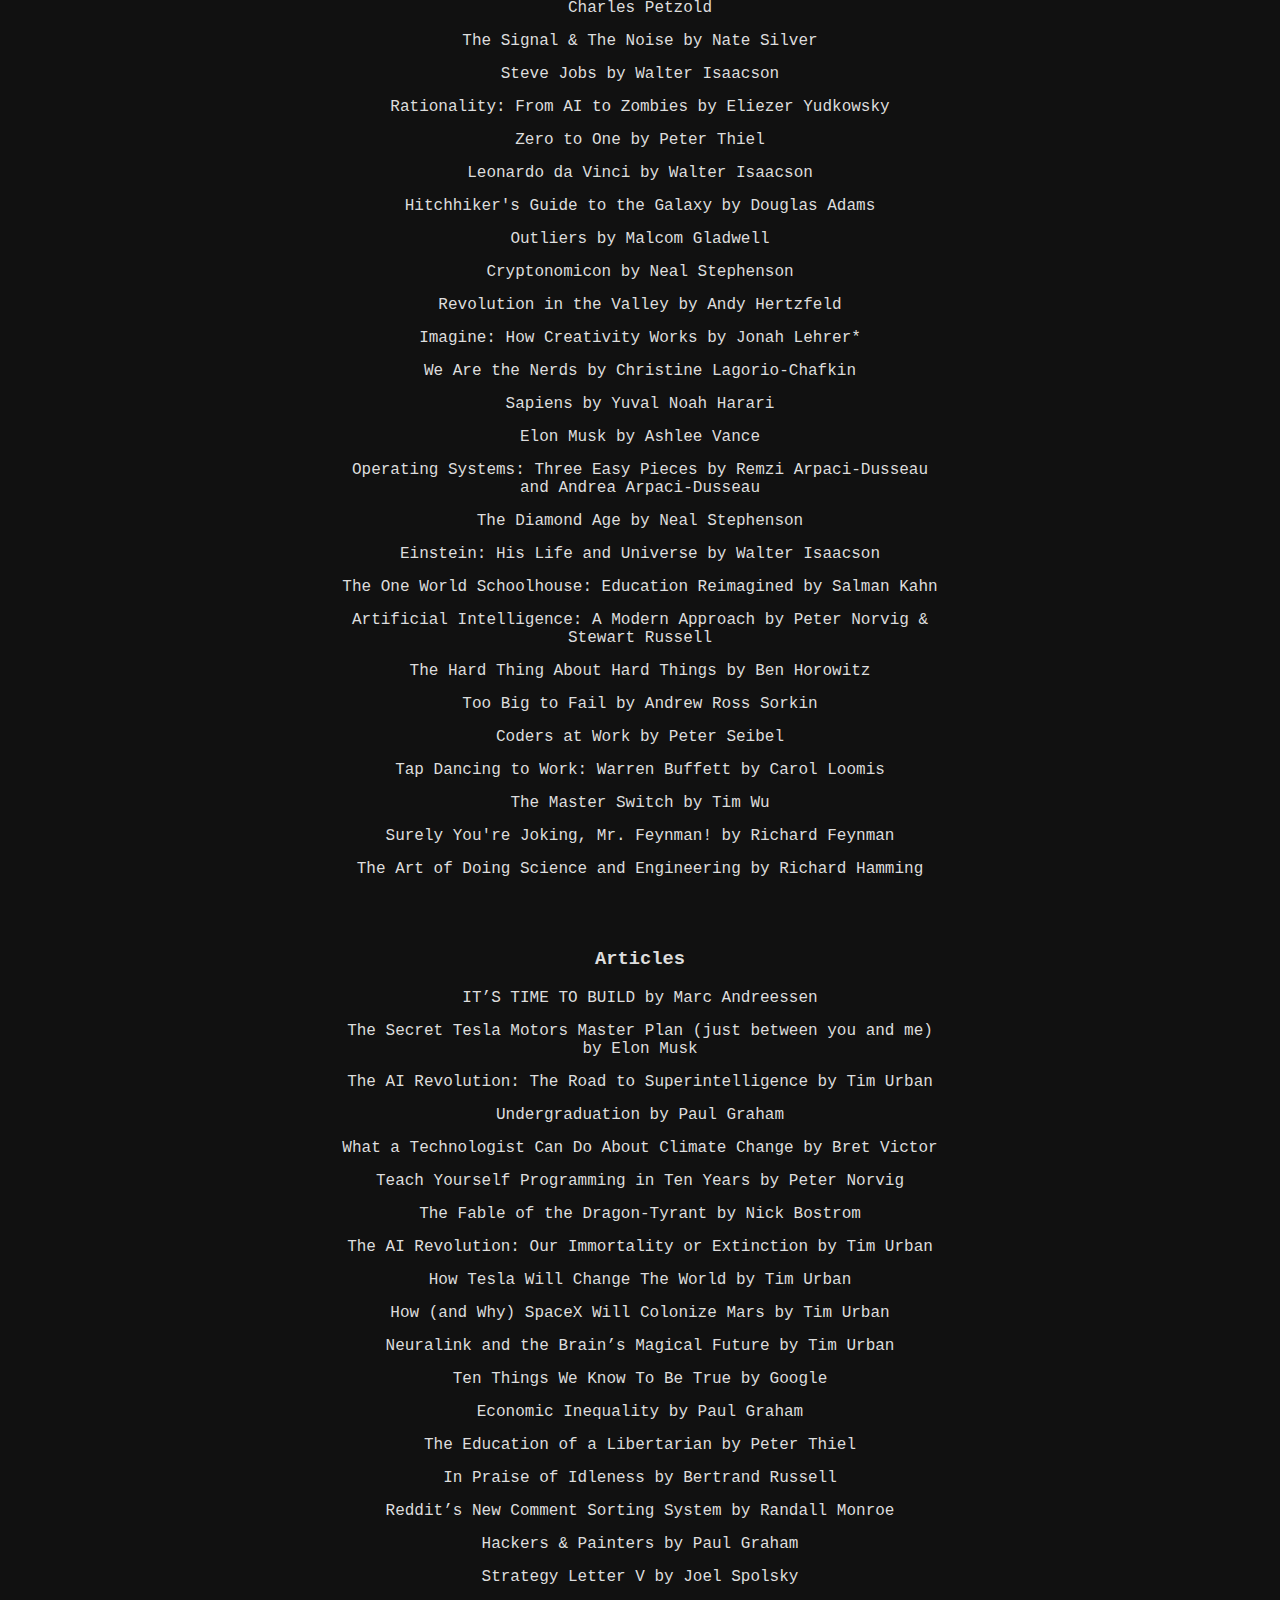
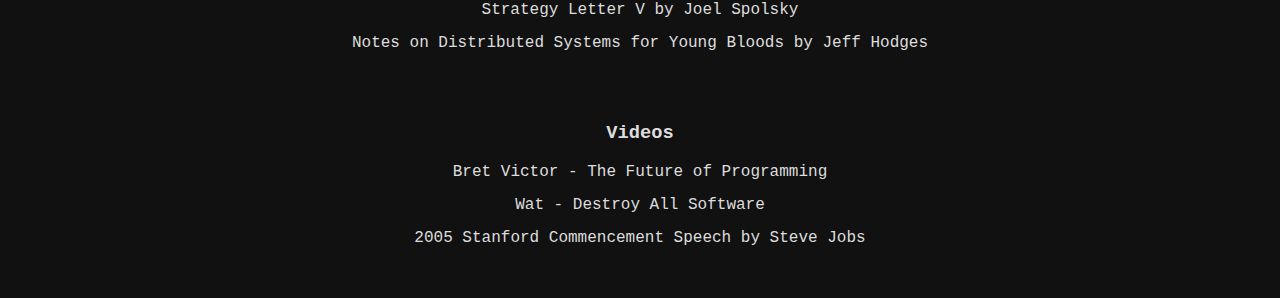
==== index.html @ ea187802 "reccomendations" ====
<html>
<head>
	<link href="https://fonts.googleapis.com/css?family=Source+Sans+Pro" rel="stylesheet">
	<meta charset="UTF-8">
	<title>Connor Mulcahey</title>
	<link rel="stylesheet" href="style.css">
	<meta name="viewport" content="width=device-width, initial-scale=1">
	<script src="https://ajax.googleapis.com/ajax/libs/jquery/3.2.1/jquery.min.js"></script>
	<script src="main.js"></script>
	<link rel="icon" href="./favicon.png">
</head>
<body id="home">
	<main>
	<h1>Connor Mulcahey</h1>

	<h2>
		Software Engineer, SpaceX
	</h2>

	<h3>knowing less by the day</h3>

	<br>
	<br>

	<h2>Profiles</h2>

	<br>

	<div>
		<div class="cell"><a target="_blank" href="https://news.ycombinator.com/threads?id=mulcahey">Hacker News</a></div>
		<div class="cell"><a target="_blank" href="https://www.instagram.com/connormulcahey">Instagram</a></div>
		<div class="cell"><a target="_blank" href="https://www.linkedin.com/in/connormulcahey/">LinkedIn</a></div>
		<div class="cell"><a target="_blank" href="https://www.facebook.com/connor.mulcahey">Facebook</a></div>
		<div class="cell"><a target="_blank" href="https://twitter.com/connormulcahey">Twitter</a></div>
		<div class="cell"><a target="_blank" href="https://github.com/connormulcahey">GitHub</a></div>
		<div class="cell"><a target="_blank" href="https://www.quora.com/profile/Connor-Mulcahey">Quora</a></div>
	</div>

	<br>
	<br>

	<h2>Recommendations</h2>

	<h3>Books</h3>

	<div>
		<div class="cell">Just For Fun by Linus Torvalds</div>
		<div class="cell">Gödel Escher, Bach: An Eternal Golden Braid by Douglas Hofstadter</div>
		<div class="cell">In The Plex by Stephen Levy</div>
		<div class="cell">How Google Works by Jonathan Rosenberg & Eric Schmidt</div>
		<div class="cell">Superintelligence: Paths, Dangers, Strategies by Nick Bostrom</div>
		<div class="cell">The Idea Factory by John Gertner</div>
		<div class="cell">Code: The Hidden Language of Computer Hardware and Software by Charles Petzold</div>
		<div class="cell">The Signal & The Noise by Nate Silver</div>
		<div class="cell">Steve Jobs by Walter Isaacson</div>
		<div class="cell">Rationality: From AI to Zombies by Eliezer Yudkowsky</div>
		<div class="cell">Zero to One by Peter Thiel</div>
		<div class="cell">Leonardo da Vinci by Walter Isaacson</div>
		<div class="cell">Hitchhiker's Guide to the Galaxy by Douglas Adams</div>
		<div class="cell">Outliers by Malcom Gladwell</div>
		<div class="cell">Cryptonomicon by Neal Stephenson</div>
		<div class="cell">Revolution in the Valley by Andy Hertzfeld</div>
		<div class="cell">Imagine: How Creativity Works by Jonah Lehrer*</div>
		<div class="cell">We Are the Nerds by Christine Lagorio-Chafkin</div>
		<div class="cell">Sapiens by Yuval Noah Harari </div>
		<div class="cell">Elon Musk by Ashlee Vance</div>
		<div class="cell">Operating Systems: Three Easy Pieces by Remzi Arpaci-Dusseau and Andrea Arpaci-Dusseau</div>
		<div class="cell">The Diamond Age by Neal Stephenson</div>
		<div class="cell">Einstein: His Life and Universe by Walter Isaacson</div>
		<div class="cell">The One World Schoolhouse: Education Reimagined by Salman Kahn</div>
		<div class="cell">Artificial Intelligence: A Modern Approach by Peter Norvig & Stewart Russell</div>
		<div class="cell">The Hard Thing About Hard Things by Ben Horowitz</div>
		<div class="cell">Too Big to Fail by Andrew Ross Sorkin</div>
		<div class="cell">Coders at Work by Peter Seibel</div>
		<div class="cell">Tap Dancing to Work: Warren Buffett by Carol Loomis</div>
		<div class="cell">The Master Switch by Tim Wu</div>
		<div class="cell">Surely You're Joking, Mr. Feynman! by Richard Feynman</div>
		<div class="cell">The Art of Doing Science and Engineering by Richard Hamming</div>
	</div>

	<h3>Articles</h3>
	
	<div>
		<div class="cell">IT’S TIME TO BUILD by Marc Andreessen</div>
		<div class="cell">The Secret Tesla Motors Master Plan (just between you and me) by Elon Musk</div>
		<div class="cell">The AI Revolution: The Road to Superintelligence by Tim Urban</div>
		<div class="cell">Undergraduation by Paul Graham</div>
		<div class="cell">What a Technologist Can Do About Climate Change by Bret Victor</div>
		<div class="cell">Teach Yourself Programming in Ten Years by Peter Norvig</div>
		<div class="cell">The Fable of the Dragon-Tyrant by Nick Bostrom</div>
		<div class="cell">The AI Revolution: Our Immortality or Extinction by Tim Urban</div>
		<div class="cell">How Tesla Will Change The World by Tim Urban</div>
		<div class="cell">How (and Why) SpaceX Will Colonize Mars by Tim Urban</div>
		<div class="cell">Neuralink and the Brain’s Magical Future by Tim Urban</div>
		<div class="cell">Ten Things We Know To Be True by Google</div>
		<div class="cell">Economic Inequality by Paul Graham</div>
		<div class="cell">The Education of a Libertarian by Peter Thiel</div>
		<div class="cell">In Praise of Idleness by Bertrand Russell</div>
		<div class="cell">Reddit’s New Comment Sorting System by Randall Monroe</div>
		<div class="cell">Hackers & Painters by Paul Graham</div>
		<div class="cell">Strategy Letter V by Joel Spolsky</div>
		<div class="cell">Strategy Letter V by Joel Spolsky</div>
		<div class="cell">Notes on Distributed Systems for Young Bloods by Jeff Hodges</div>
	</div>

	<h3>Videos</h3>
	
	<div>
		<div class="cell">Bret Victor - The Future of Programming</div>
		<div class="cell">Wat - Destroy All Software</div>
		<div class="cell">2005 Stanford Commencement Speech by Steve Jobs</div>
	</div>

	<br>
	<br>

	</main>

</body>
</html>
---- style.css ----
* {
  font-family: 'Courier New', Courier, monospace;
  color: #ddd;
}

body {
  background-color: #111;
  display: flex;
  align-items: center;
}

a {
  color: #02b8ff;
  font-weight: bold;
  text-decoration: none;
}

main {
  max-width: 600px;
  margin: 0 auto;
  text-align: center;
}

.cell {
  margin-bottom: 15px;
}

h3 {
  margin-top: 70px;
}
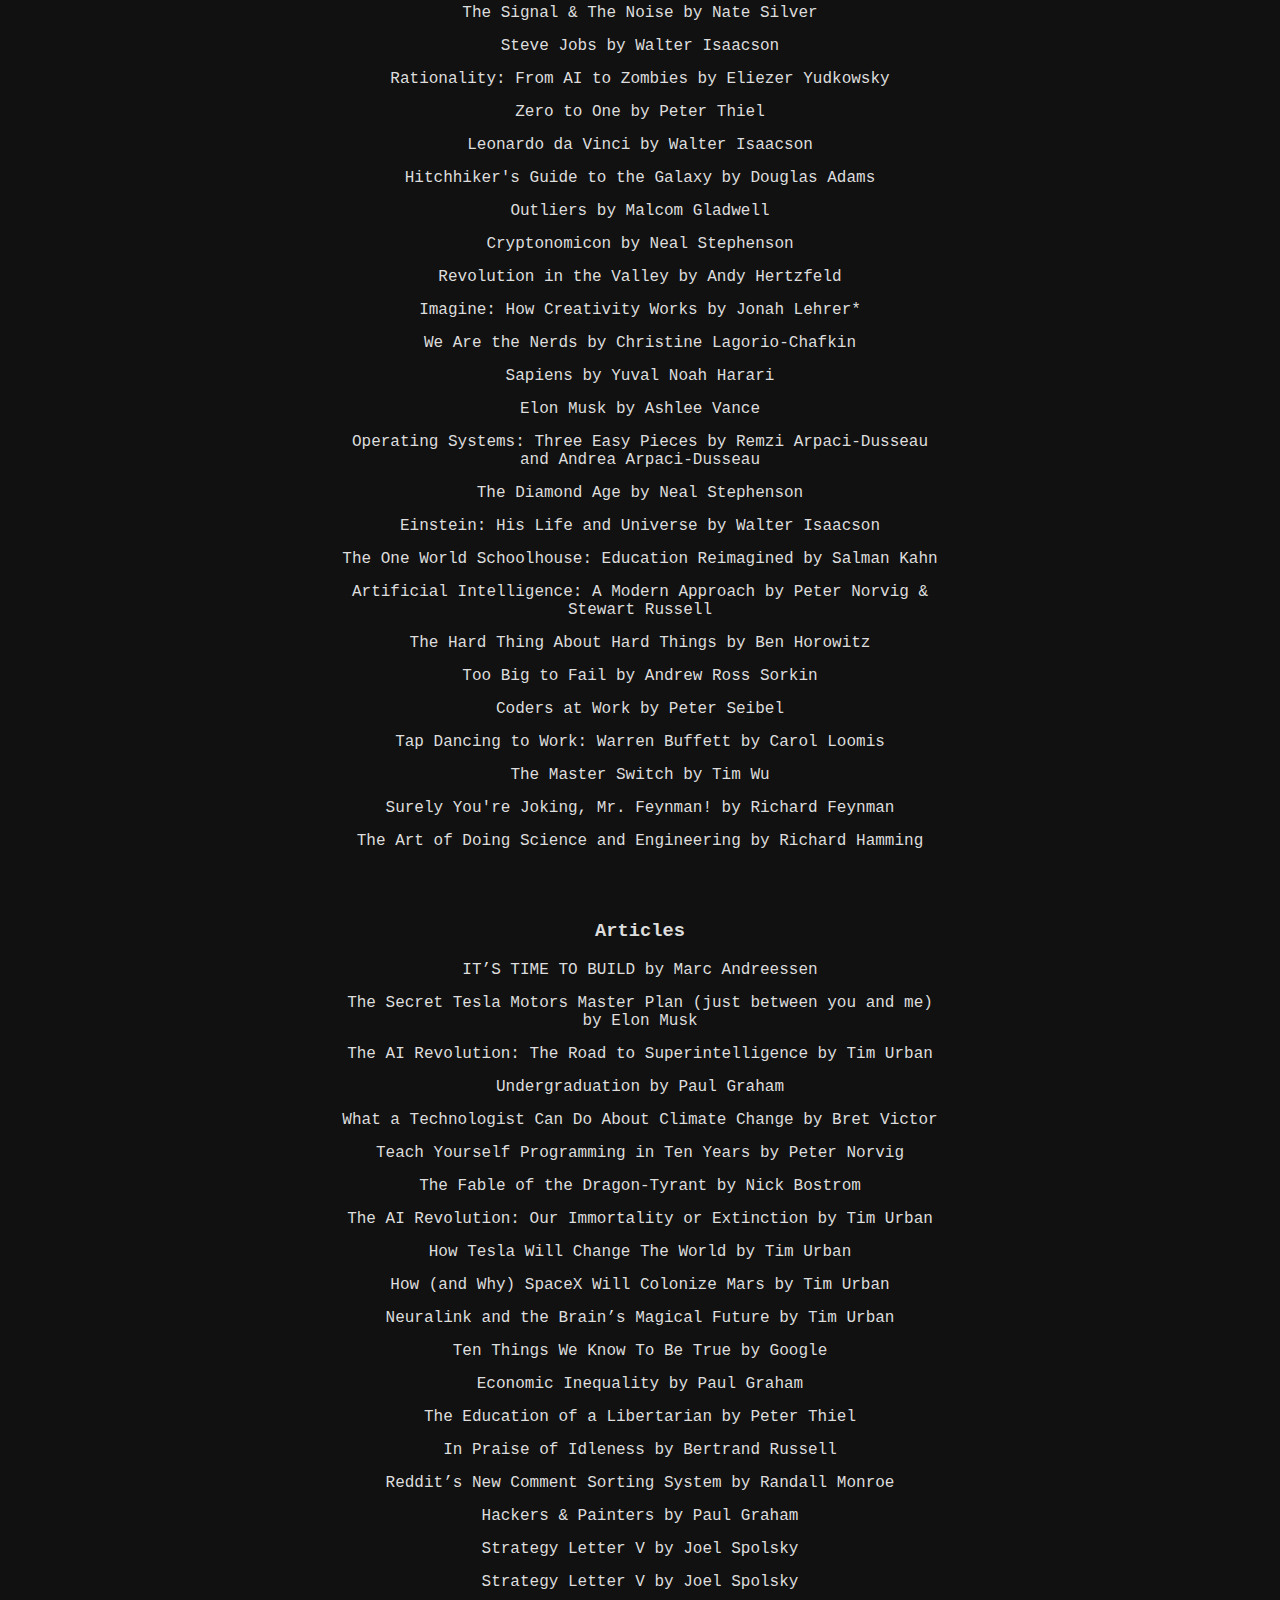
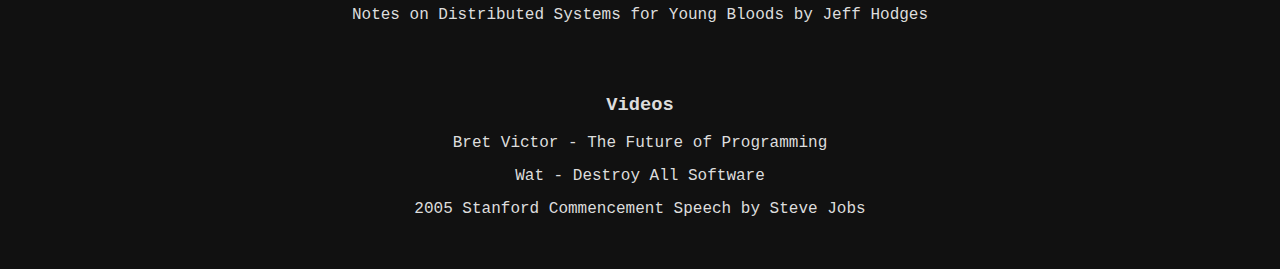
==== commit 3f2d7a5d: "typo" ====
--- a/index.html
+++ b/index.html
@@ -17,7 +17,7 @@
 		Software Engineer, SpaceX
 	</h2>
 
-	<h3>knowing less by the day</h3>
+	<p><strong><em>knowing less by the day</em></strong></p>
 
 	<br>
 	<br>
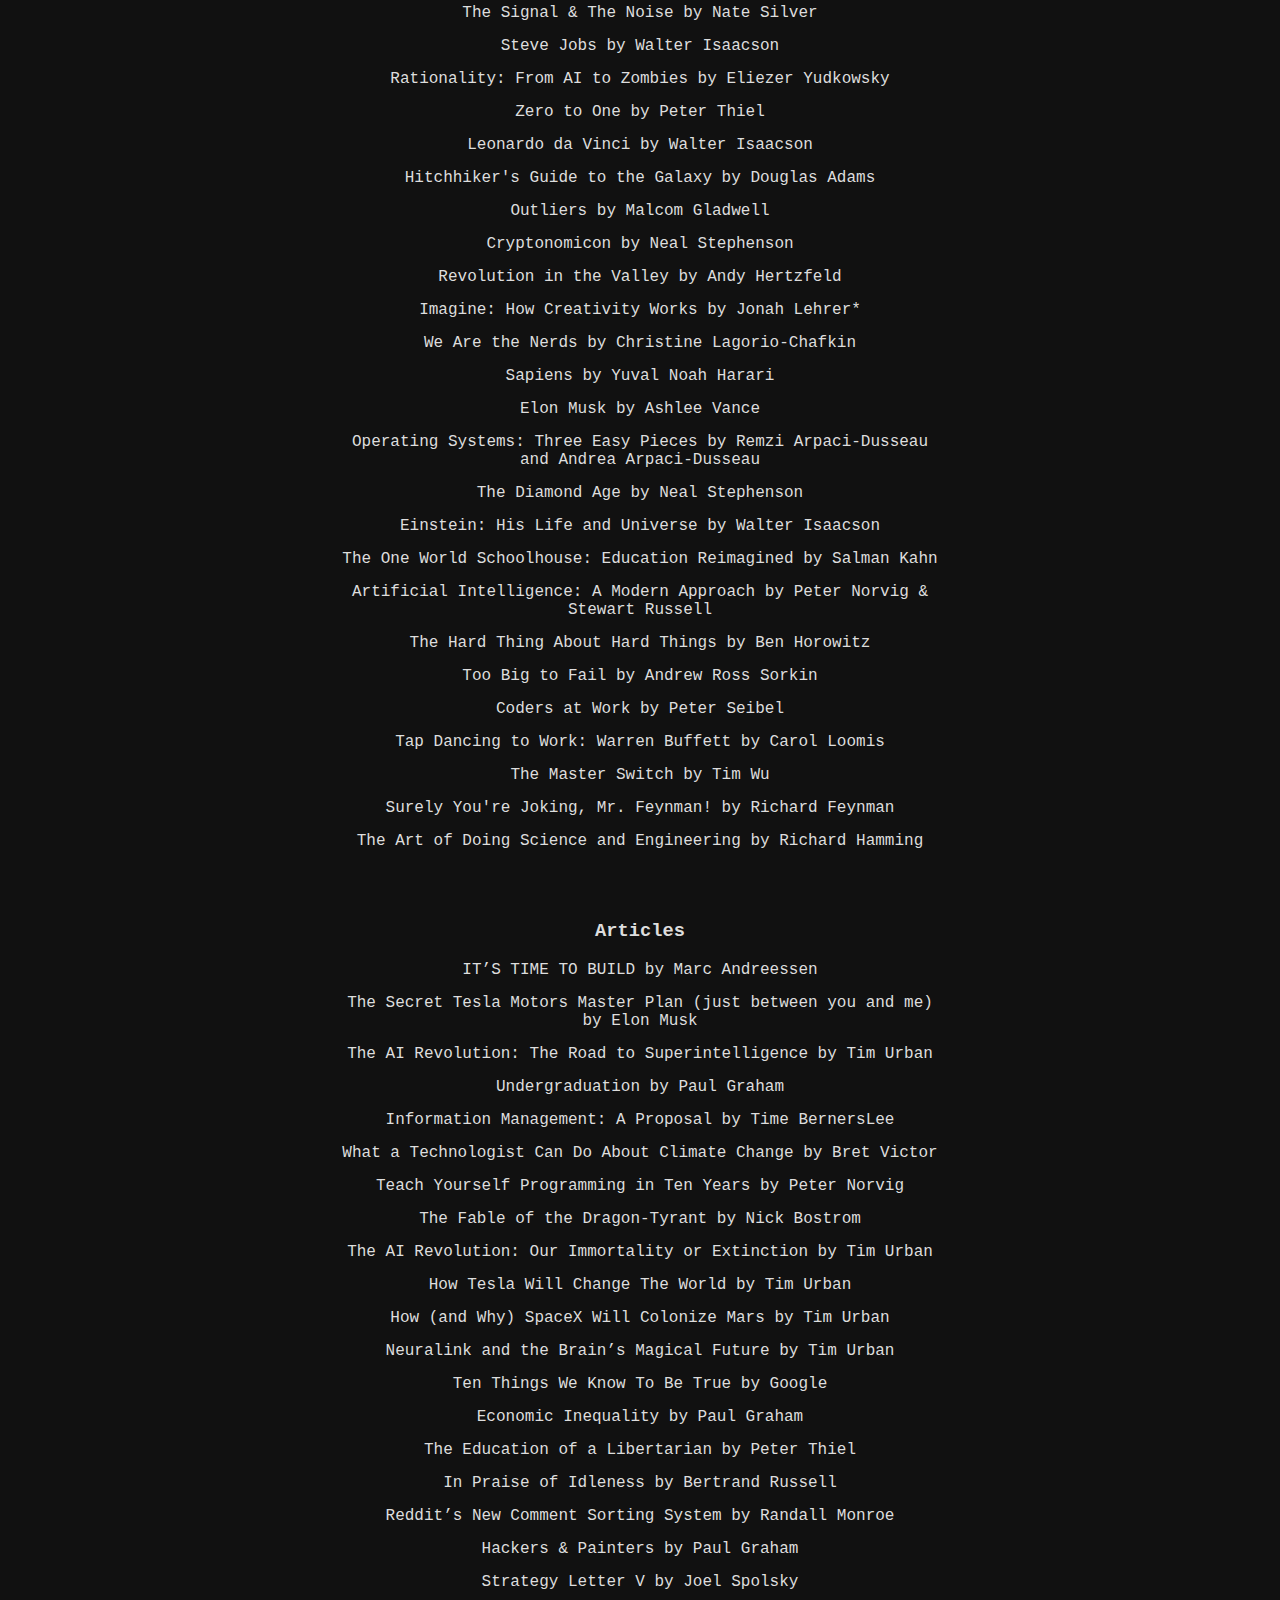
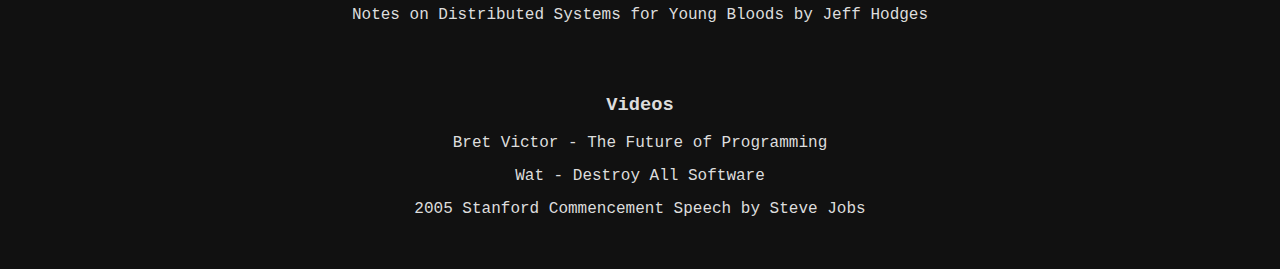
==== commit 846ac978: "duplicate" ====
--- a/index.html
+++ b/index.html
@@ -85,6 +85,7 @@
 		<div class="cell">The Secret Tesla Motors Master Plan (just between you and me) by Elon Musk</div>
 		<div class="cell">The AI Revolution: The Road to Superintelligence by Tim Urban</div>
 		<div class="cell">Undergraduation by Paul Graham</div>
+		<div class="cell">Information Management: A Proposal by Time BernersLee</div>
 		<div class="cell">What a Technologist Can Do About Climate Change by Bret Victor</div>
 		<div class="cell">Teach Yourself Programming in Ten Years by Peter Norvig</div>
 		<div class="cell">The Fable of the Dragon-Tyrant by Nick Bostrom</div>
@@ -98,7 +99,6 @@
 		<div class="cell">In Praise of Idleness by Bertrand Russell</div>
 		<div class="cell">Reddit’s New Comment Sorting System by Randall Monroe</div>
 		<div class="cell">Hackers & Painters by Paul Graham</div>
-		<div class="cell">Strategy Letter V by Joel Spolsky</div>
 		<div class="cell">Strategy Letter V by Joel Spolsky</div>
 		<div class="cell">Notes on Distributed Systems for Young Bloods by Jeff Hodges</div>
 	</div>
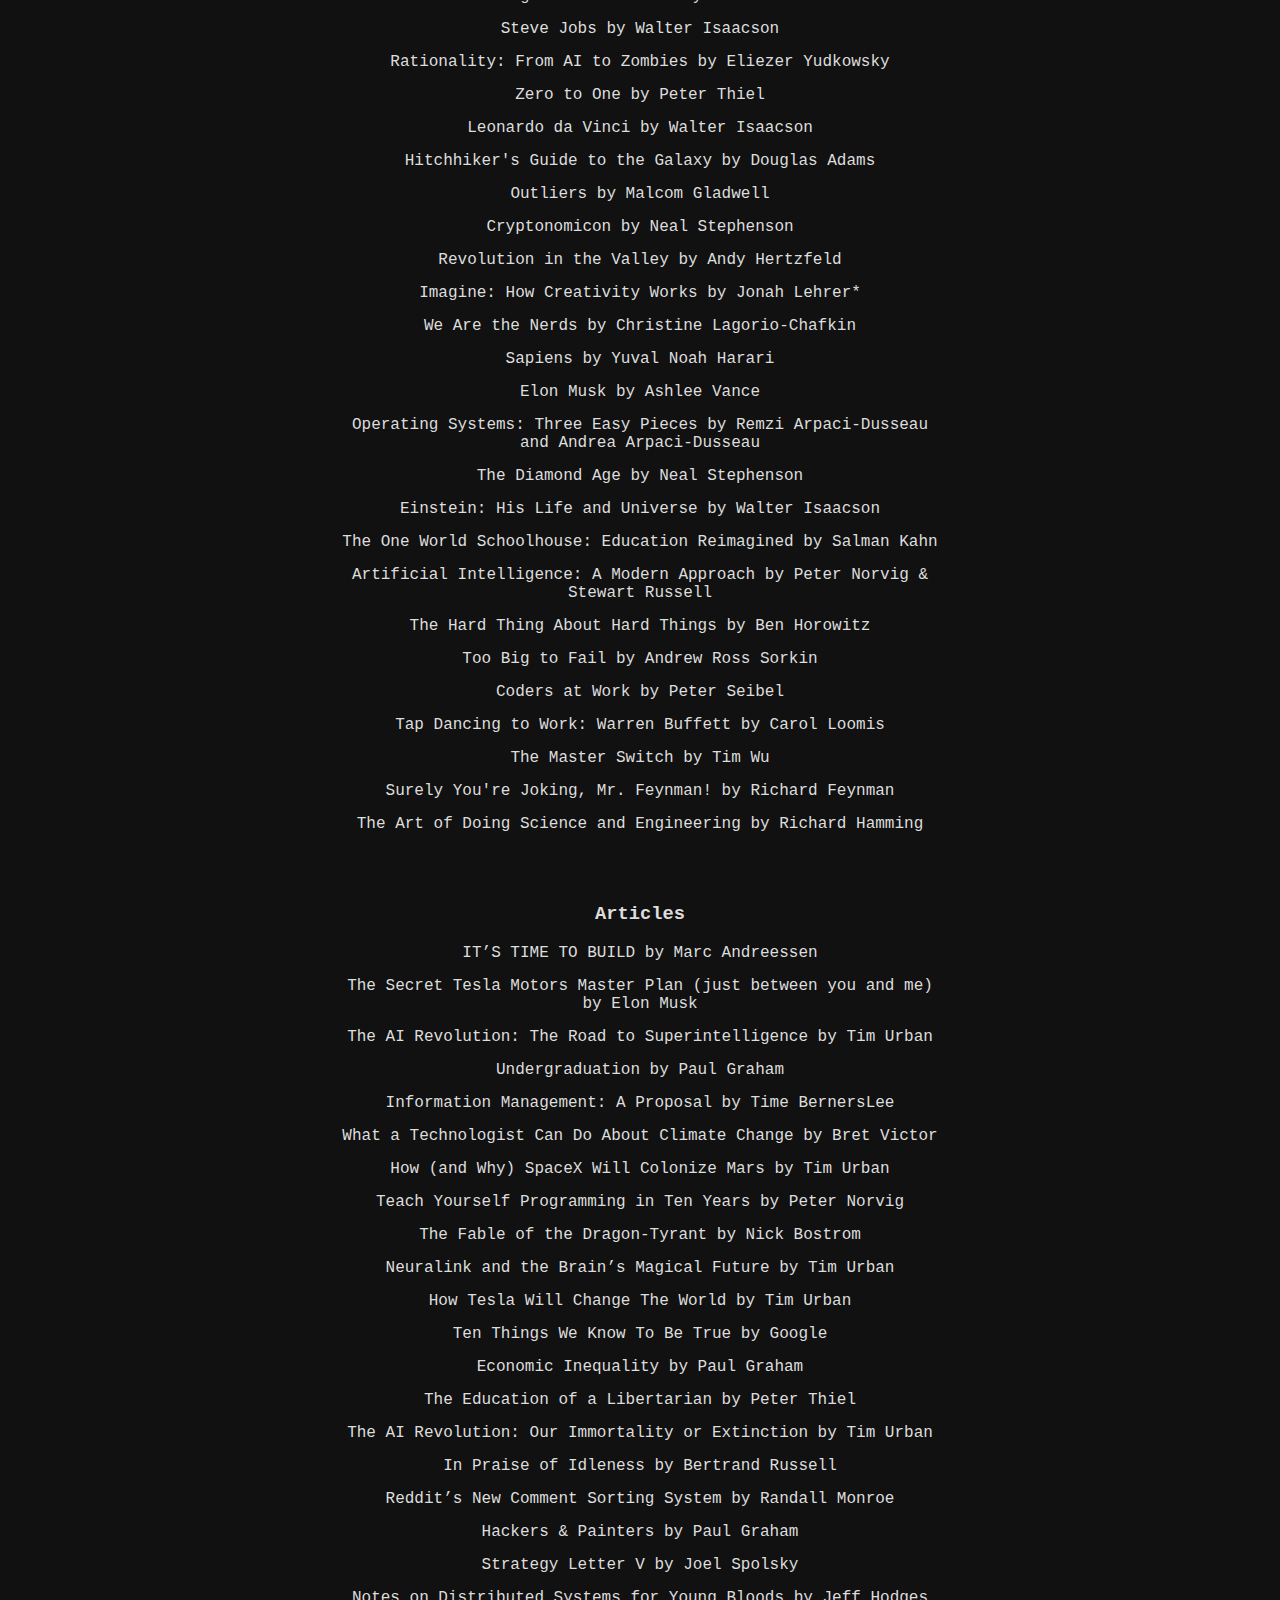
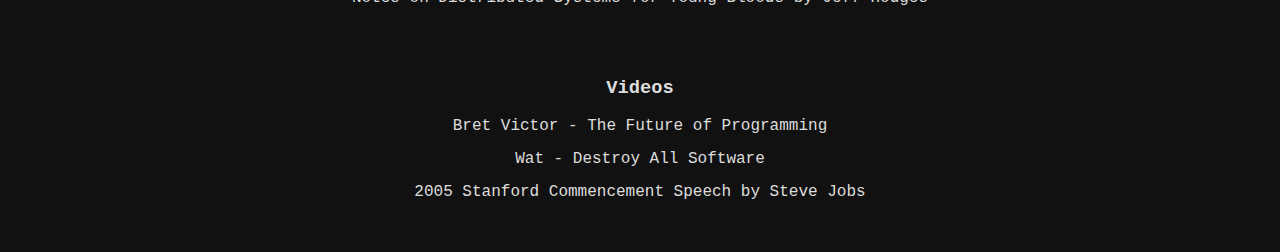
==== commit 7ae6f00e: "remove tagline" ====
--- a/index.html
+++ b/index.html
@@ -16,8 +16,6 @@
 	<h2>
 		Software Engineer, SpaceX
 	</h2>
-
-	<p><strong><em>knowing less by the day</em></strong></p>
 
 	<br>
 	<br>
@@ -87,15 +85,15 @@
 		<div class="cell">Undergraduation by Paul Graham</div>
 		<div class="cell">Information Management: A Proposal by Time BernersLee</div>
 		<div class="cell">What a Technologist Can Do About Climate Change by Bret Victor</div>
+		<div class="cell">How (and Why) SpaceX Will Colonize Mars by Tim Urban</div>
 		<div class="cell">Teach Yourself Programming in Ten Years by Peter Norvig</div>
 		<div class="cell">The Fable of the Dragon-Tyrant by Nick Bostrom</div>
-		<div class="cell">The AI Revolution: Our Immortality or Extinction by Tim Urban</div>
+		<div class="cell">Neuralink and the Brain’s Magical Future by Tim Urban</div>
 		<div class="cell">How Tesla Will Change The World by Tim Urban</div>
-		<div class="cell">How (and Why) SpaceX Will Colonize Mars by Tim Urban</div>
-		<div class="cell">Neuralink and the Brain’s Magical Future by Tim Urban</div>
 		<div class="cell">Ten Things We Know To Be True by Google</div>
 		<div class="cell">Economic Inequality by Paul Graham</div>
 		<div class="cell">The Education of a Libertarian by Peter Thiel</div>
+		<div class="cell">The AI Revolution: Our Immortality or Extinction by Tim Urban</div>
 		<div class="cell">In Praise of Idleness by Bertrand Russell</div>
 		<div class="cell">Reddit’s New Comment Sorting System by Randall Monroe</div>
 		<div class="cell">Hackers & Painters by Paul Graham</div>
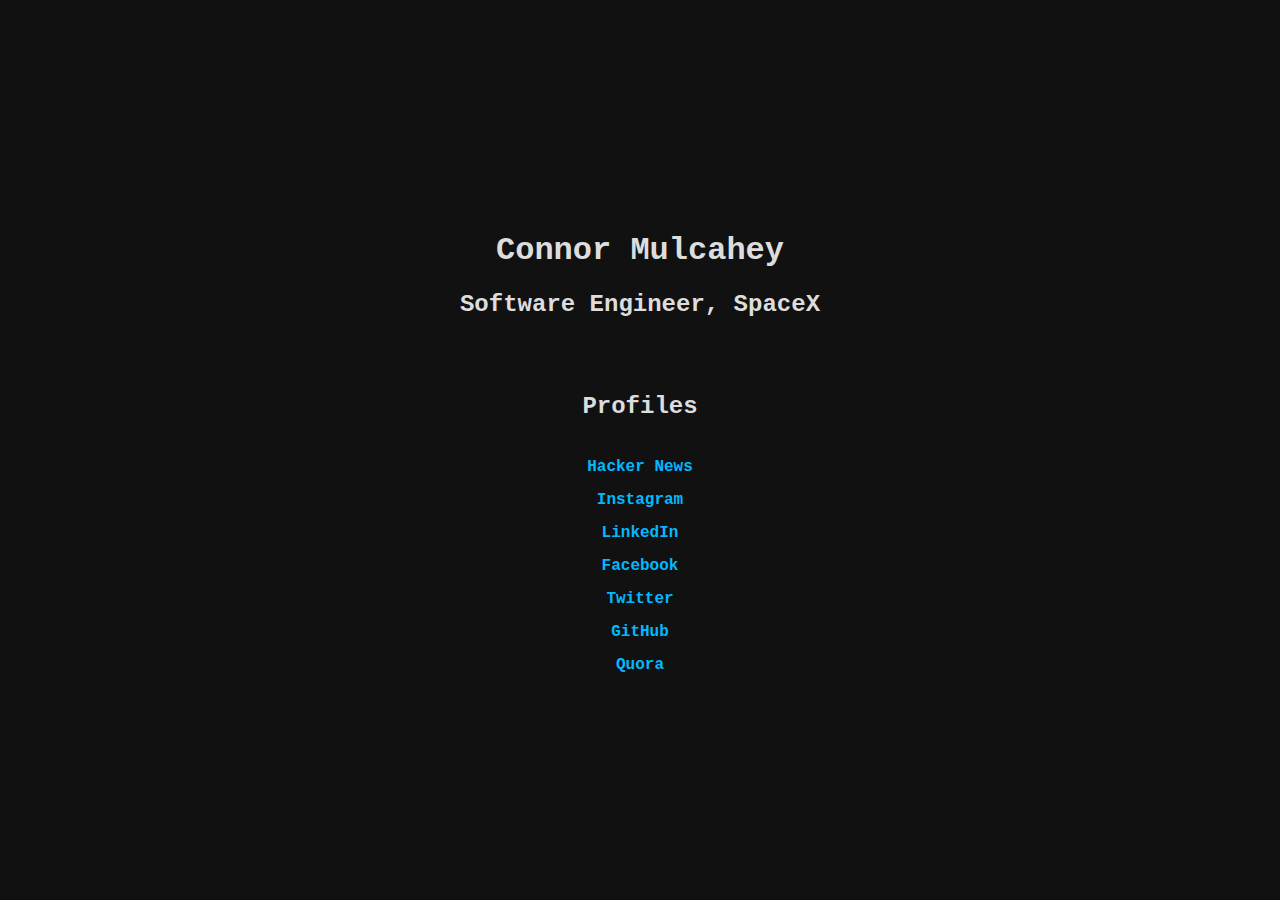
==== commit e19378f6: "remove recs" ====
--- a/index.html
+++ b/index.html
@@ -34,84 +34,6 @@
 		<div class="cell"><a target="_blank" href="https://www.quora.com/profile/Connor-Mulcahey">Quora</a></div>
 	</div>
 
-	<br>
-	<br>
-
-	<h2>Recommendations</h2>
-
-	<h3>Books</h3>
-
-	<div>
-		<div class="cell">Just For Fun by Linus Torvalds</div>
-		<div class="cell">Gödel Escher, Bach: An Eternal Golden Braid by Douglas Hofstadter</div>
-		<div class="cell">In The Plex by Stephen Levy</div>
-		<div class="cell">How Google Works by Jonathan Rosenberg & Eric Schmidt</div>
-		<div class="cell">Superintelligence: Paths, Dangers, Strategies by Nick Bostrom</div>
-		<div class="cell">The Idea Factory by John Gertner</div>
-		<div class="cell">Code: The Hidden Language of Computer Hardware and Software by Charles Petzold</div>
-		<div class="cell">The Signal & The Noise by Nate Silver</div>
-		<div class="cell">Steve Jobs by Walter Isaacson</div>
-		<div class="cell">Rationality: From AI to Zombies by Eliezer Yudkowsky</div>
-		<div class="cell">Zero to One by Peter Thiel</div>
-		<div class="cell">Leonardo da Vinci by Walter Isaacson</div>
-		<div class="cell">Hitchhiker's Guide to the Galaxy by Douglas Adams</div>
-		<div class="cell">Outliers by Malcom Gladwell</div>
-		<div class="cell">Cryptonomicon by Neal Stephenson</div>
-		<div class="cell">Revolution in the Valley by Andy Hertzfeld</div>
-		<div class="cell">Imagine: How Creativity Works by Jonah Lehrer*</div>
-		<div class="cell">We Are the Nerds by Christine Lagorio-Chafkin</div>
-		<div class="cell">Sapiens by Yuval Noah Harari </div>
-		<div class="cell">Elon Musk by Ashlee Vance</div>
-		<div class="cell">Operating Systems: Three Easy Pieces by Remzi Arpaci-Dusseau and Andrea Arpaci-Dusseau</div>
-		<div class="cell">The Diamond Age by Neal Stephenson</div>
-		<div class="cell">Einstein: His Life and Universe by Walter Isaacson</div>
-		<div class="cell">The One World Schoolhouse: Education Reimagined by Salman Kahn</div>
-		<div class="cell">Artificial Intelligence: A Modern Approach by Peter Norvig & Stewart Russell</div>
-		<div class="cell">The Hard Thing About Hard Things by Ben Horowitz</div>
-		<div class="cell">Too Big to Fail by Andrew Ross Sorkin</div>
-		<div class="cell">Coders at Work by Peter Seibel</div>
-		<div class="cell">Tap Dancing to Work: Warren Buffett by Carol Loomis</div>
-		<div class="cell">The Master Switch by Tim Wu</div>
-		<div class="cell">Surely You're Joking, Mr. Feynman! by Richard Feynman</div>
-		<div class="cell">The Art of Doing Science and Engineering by Richard Hamming</div>
-	</div>
-
-	<h3>Articles</h3>
-	
-	<div>
-		<div class="cell">IT’S TIME TO BUILD by Marc Andreessen</div>
-		<div class="cell">The Secret Tesla Motors Master Plan (just between you and me) by Elon Musk</div>
-		<div class="cell">The AI Revolution: The Road to Superintelligence by Tim Urban</div>
-		<div class="cell">Undergraduation by Paul Graham</div>
-		<div class="cell">Information Management: A Proposal by Time BernersLee</div>
-		<div class="cell">What a Technologist Can Do About Climate Change by Bret Victor</div>
-		<div class="cell">How (and Why) SpaceX Will Colonize Mars by Tim Urban</div>
-		<div class="cell">Teach Yourself Programming in Ten Years by Peter Norvig</div>
-		<div class="cell">The Fable of the Dragon-Tyrant by Nick Bostrom</div>
-		<div class="cell">Neuralink and the Brain’s Magical Future by Tim Urban</div>
-		<div class="cell">How Tesla Will Change The World by Tim Urban</div>
-		<div class="cell">Ten Things We Know To Be True by Google</div>
-		<div class="cell">Economic Inequality by Paul Graham</div>
-		<div class="cell">The Education of a Libertarian by Peter Thiel</div>
-		<div class="cell">The AI Revolution: Our Immortality or Extinction by Tim Urban</div>
-		<div class="cell">In Praise of Idleness by Bertrand Russell</div>
-		<div class="cell">Reddit’s New Comment Sorting System by Randall Monroe</div>
-		<div class="cell">Hackers & Painters by Paul Graham</div>
-		<div class="cell">Strategy Letter V by Joel Spolsky</div>
-		<div class="cell">Notes on Distributed Systems for Young Bloods by Jeff Hodges</div>
-	</div>
-
-	<h3>Videos</h3>
-	
-	<div>
-		<div class="cell">Bret Victor - The Future of Programming</div>
-		<div class="cell">Wat - Destroy All Software</div>
-		<div class="cell">2005 Stanford Commencement Speech by Steve Jobs</div>
-	</div>
-
-	<br>
-	<br>
-
 	</main>
 
 </body>
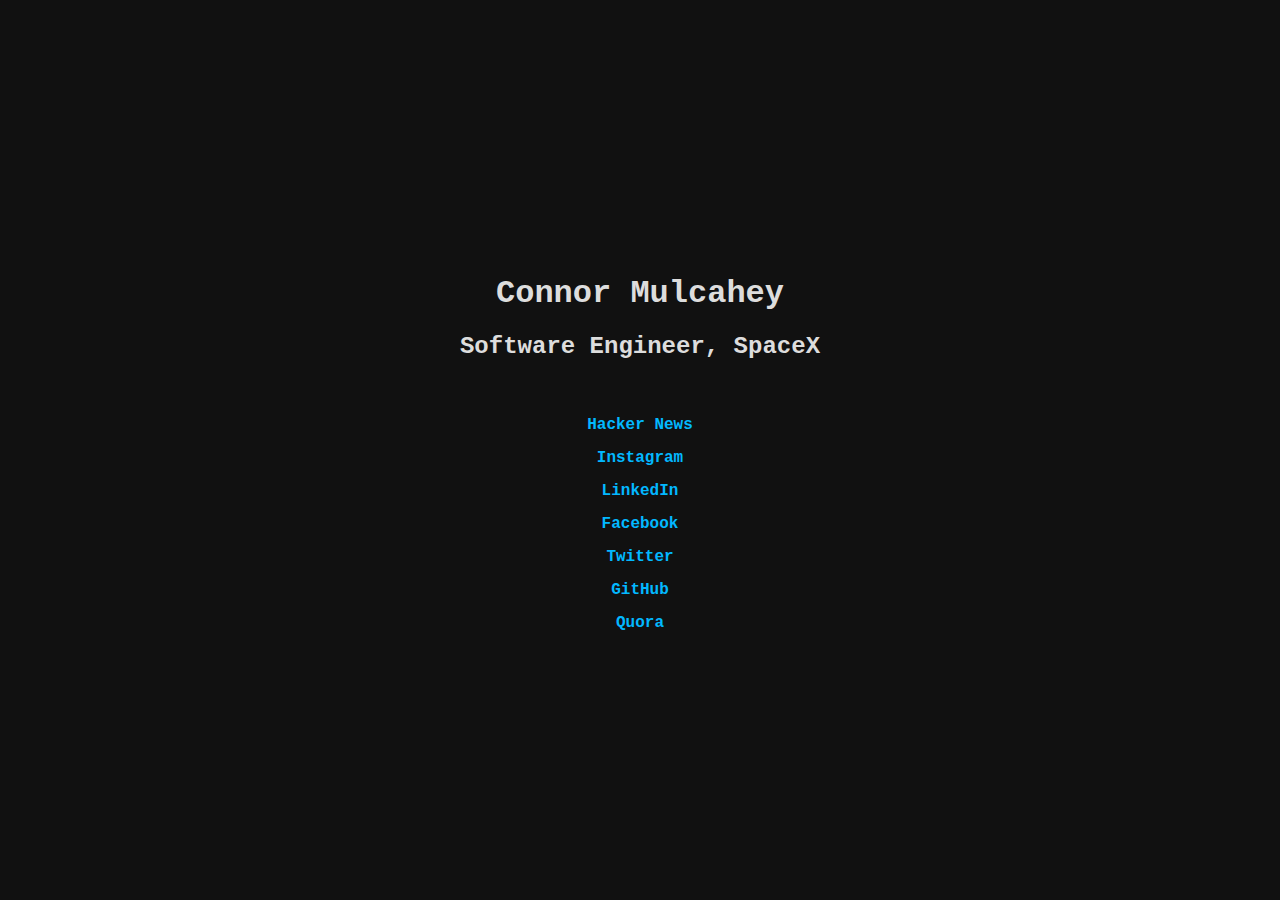
==== commit 9659d175: "remove heading" ====
--- a/index.html
+++ b/index.html
@@ -20,10 +20,6 @@
 	<br>
 	<br>
 
-	<h2>Profiles</h2>
-
-	<br>
-
 	<div>
 		<div class="cell"><a target="_blank" href="https://news.ycombinator.com/threads?id=mulcahey">Hacker News</a></div>
 		<div class="cell"><a target="_blank" href="https://www.instagram.com/connormulcahey">Instagram</a></div>
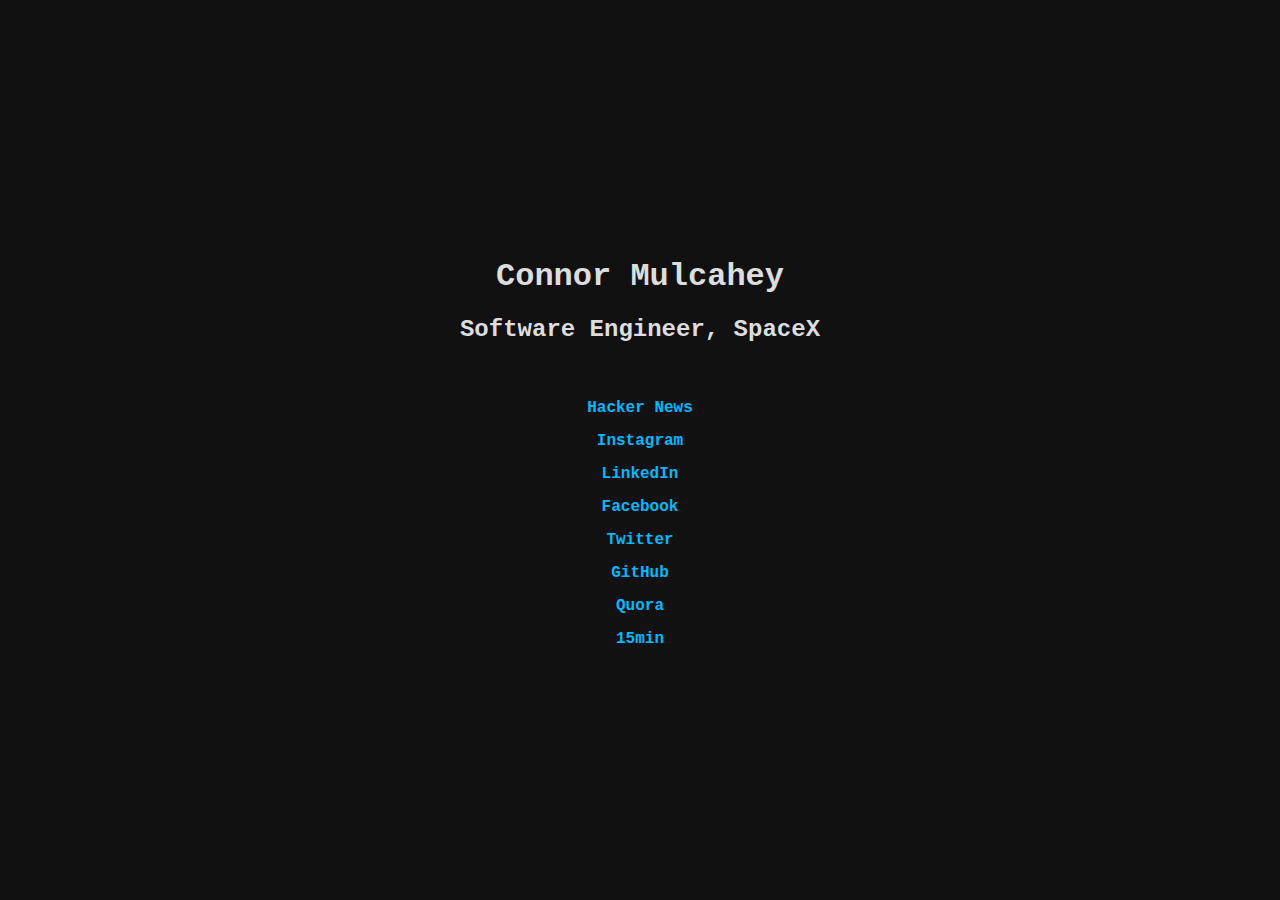
==== commit 38099d39: "15min" ====
--- a/index.html
+++ b/index.html
@@ -28,6 +28,7 @@
 		<div class="cell"><a target="_blank" href="https://twitter.com/connormulcahey">Twitter</a></div>
 		<div class="cell"><a target="_blank" href="https://github.com/connormulcahey">GitHub</a></div>
 		<div class="cell"><a target="_blank" href="https://www.quora.com/profile/Connor-Mulcahey">Quora</a></div>
+		<div class="cell"><a target="_blank" href="https://web.archive.org/web/20090427080737/http://www.apple.com//itunes//billion-app-countdown//">15min</a></div>
 	</div>
 
 	</main>
